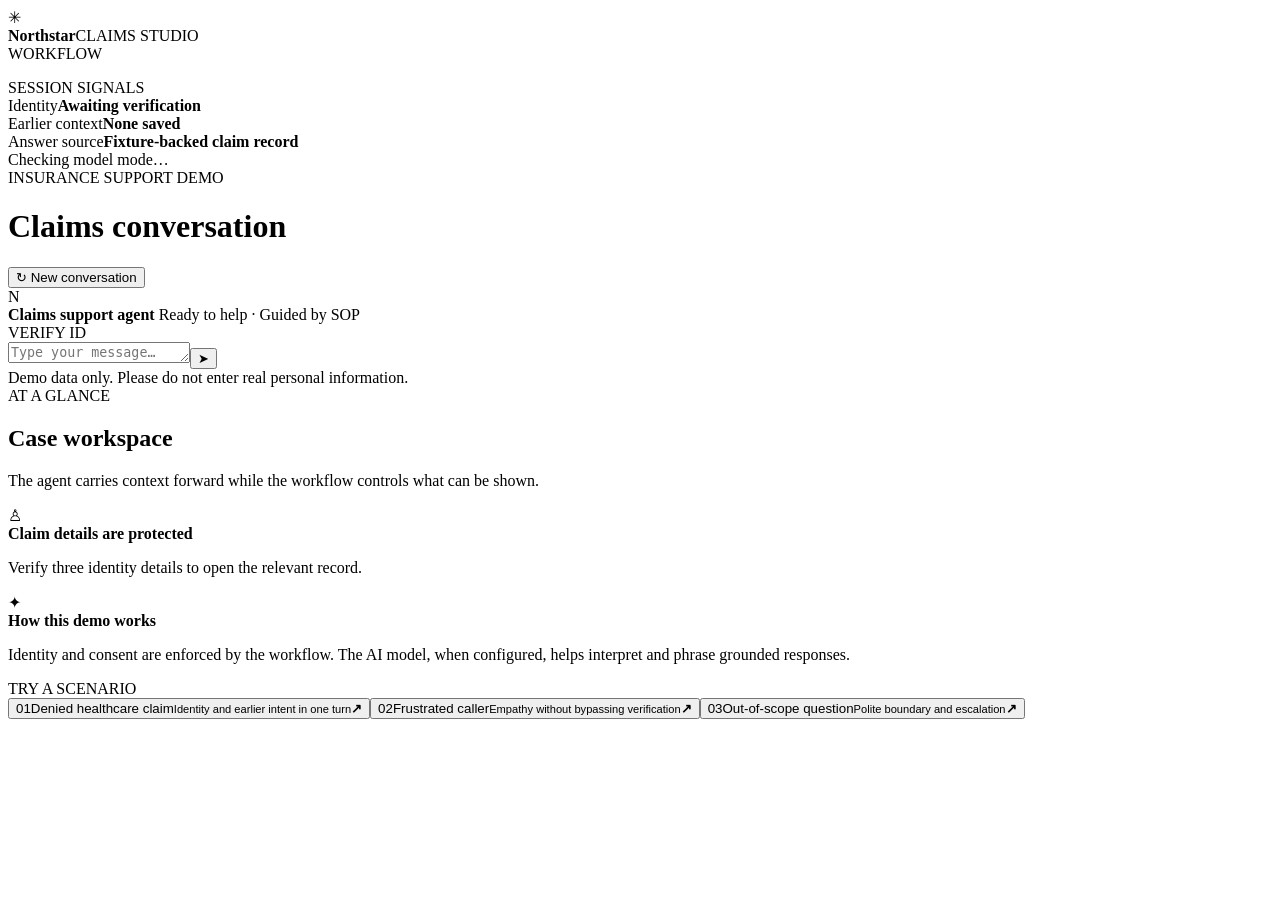
==== web/index.html @ 4f3af99f "Build SOP-guided claims demo" ====
<!doctype html>
<html lang="en">
<head>
  <meta charset="utf-8" />
  <meta name="viewport" content="width=device-width, initial-scale=1" />
  <meta name="theme-color" content="#101a27" />
  <title>Northstar Claims · SOP Agent</title>
  <link rel="stylesheet" href="/style.css" />
</head>
<body>
  <div class="app-shell">
    <aside class="rail">
      <div class="brand"><div class="brand-mark">✳</div><div><strong>Northstar</strong><span>CLAIMS STUDIO</span></div></div>
      <div class="rail-label">WORKFLOW</div>
      <ol class="steps" id="steps"></ol>
      <div class="rail-divider"></div>
      <div class="rail-label">SESSION SIGNALS</div>
      <div class="signal"><span>Identity</span><strong id="identitySignal">Awaiting verification</strong></div>
      <div class="signal"><span>Earlier context</span><strong id="memorySignal">None saved</strong></div>
      <div class="signal"><span>Answer source</span><strong>Fixture-backed claim record</strong></div>
      <div class="rail-footer"><span class="live-dot"></span><span id="mode">Checking model mode…</span></div>
    </aside>

    <main class="main">
      <header class="topbar"><div><div class="eyebrow">INSURANCE SUPPORT DEMO</div><h1>Claims conversation</h1></div><button class="new-chat" id="newChat" type="button">↻ <span>New conversation</span></button></header>
      <div class="main-grid">
        <section class="conversation" aria-label="Chat conversation">
          <div class="conversation-head"><div class="agent-avatar">N</div><div><strong>Claims support agent</strong><span><i class="online"></i> Ready to help · Guided by SOP</span></div><div class="phase-pill" id="phasePill">VERIFY ID</div></div>
          <div class="messages" id="messages" aria-live="polite"></div>
          <div class="composer-wrap"><div id="quickActions" class="quick-actions"></div><form id="chatForm" class="composer"><textarea id="messageInput" rows="1" maxlength="2000" placeholder="Type your message…" aria-label="Your message"></textarea><button id="sendButton" type="submit" aria-label="Send message">➤</button></form><div class="composer-note">Demo data only. Please do not enter real personal information.</div></div>
        </section>
        <aside class="context-panel"><div class="panel-kicker">AT A GLANCE</div><h2>Case workspace</h2><p class="panel-intro">The agent carries context forward while the workflow controls what can be shown.</p><div class="case-card" id="caseCard"><div class="case-lock">♙</div><strong>Claim details are protected</strong><p>Verify three identity details to open the relevant record.</p></div><div class="rule-card"><div class="rule-icon">✦</div><div><strong>How this demo works</strong><p>Identity and consent are enforced by the workflow. The AI model, when configured, helps interpret and phrase grounded responses.</p></div></div><div class="try-card"><div class="panel-kicker">TRY A SCENARIO</div><button type="button" class="scenario" data-text="I’m the policyholder. My name is Margaret Chen, policy POL-9921. I’m calling about my denied healthcare claim from January. DOB is 1985-03-15, SSN last four is 4472."><span>01</span><span>Denied healthcare claim<small>Identity and earlier intent in one turn</small></span><b>↗</b></button><button type="button" class="scenario" data-text="I already told you who I am. This is ridiculous. Just tell me why my claim was denied."><span>02</span><span>Frustrated caller<small>Empathy without bypassing verification</small></span><b>↗</b></button><button type="button" class="scenario" data-text="What is RL?"><span>03</span><span>Out-of-scope question<small>Polite boundary and escalation</small></span><b>↗</b></button></div></aside>
      </div>
    </main>
  </div>
  <script src="/app.js" defer></script>
</body>
</html>
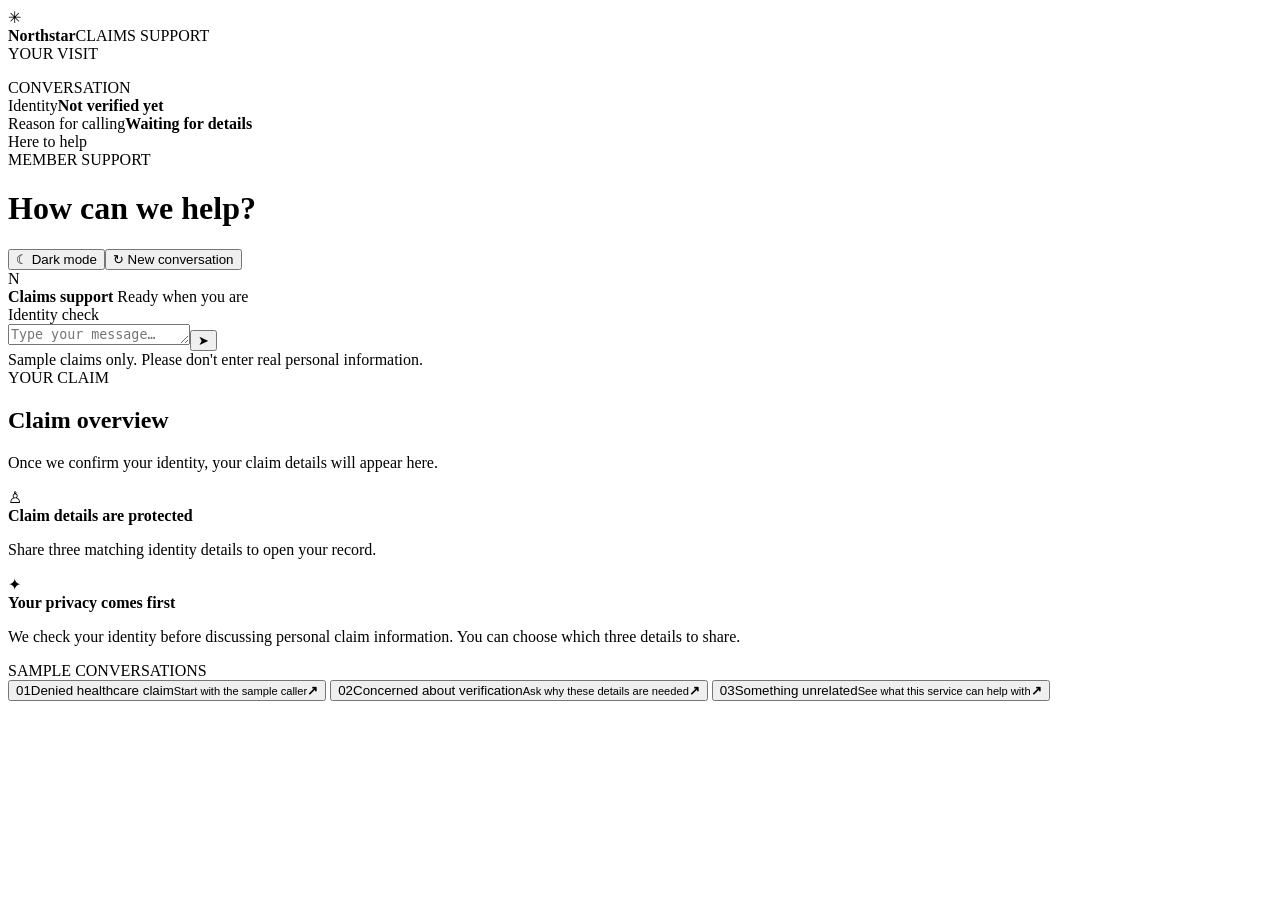
==== commit 5b62a53e: "Polish claims demo themes and protect model inputs" ====
--- a/web/index.html
+++ b/web/index.html
@@ -3,33 +3,44 @@
 <head>
   <meta charset="utf-8" />
   <meta name="viewport" content="width=device-width, initial-scale=1" />
-  <meta name="theme-color" content="#101a27" />
-  <title>Northstar Claims · SOP Agent</title>
+  <meta name="theme-color" content="#f5f7f3" />
+  <title>Northstar Claims | Member support</title>
   <link rel="stylesheet" href="/style.css" />
 </head>
 <body>
   <div class="app-shell">
     <aside class="rail">
-      <div class="brand"><div class="brand-mark">✳</div><div><strong>Northstar</strong><span>CLAIMS STUDIO</span></div></div>
-      <div class="rail-label">WORKFLOW</div>
+      <div class="brand"><div class="brand-mark">✳</div><div><strong>Northstar</strong><span>CLAIMS SUPPORT</span></div></div>
+      <div class="rail-label">YOUR VISIT</div>
       <ol class="steps" id="steps"></ol>
       <div class="rail-divider"></div>
-      <div class="rail-label">SESSION SIGNALS</div>
-      <div class="signal"><span>Identity</span><strong id="identitySignal">Awaiting verification</strong></div>
-      <div class="signal"><span>Earlier context</span><strong id="memorySignal">None saved</strong></div>
-      <div class="signal"><span>Answer source</span><strong>Fixture-backed claim record</strong></div>
-      <div class="rail-footer"><span class="live-dot"></span><span id="mode">Checking model mode…</span></div>
+      <div class="rail-label">CONVERSATION</div>
+      <div class="signal"><span>Identity</span><strong id="identitySignal">Not verified yet</strong></div>
+      <div class="signal"><span>Reason for calling</span><strong id="memorySignal">Waiting for details</strong></div>
+      <div class="rail-footer"><span class="live-dot"></span><span>Here to help</span></div>
     </aside>
 
     <main class="main">
-      <header class="topbar"><div><div class="eyebrow">INSURANCE SUPPORT DEMO</div><h1>Claims conversation</h1></div><button class="new-chat" id="newChat" type="button">↻ <span>New conversation</span></button></header>
+      <header class="topbar">
+        <div><div class="eyebrow">MEMBER SUPPORT</div><h1>How can we help?</h1></div>
+        <div class="header-actions"><button class="theme-toggle" id="themeToggle" type="button" aria-pressed="false">☾ Dark mode</button><button class="new-chat" id="newChat" type="button">↻ <span>New conversation</span></button></div>
+      </header>
       <div class="main-grid">
         <section class="conversation" aria-label="Chat conversation">
-          <div class="conversation-head"><div class="agent-avatar">N</div><div><strong>Claims support agent</strong><span><i class="online"></i> Ready to help · Guided by SOP</span></div><div class="phase-pill" id="phasePill">VERIFY ID</div></div>
+          <div class="conversation-head"><div class="agent-avatar">N</div><div><strong>Claims support</strong><span><i class="online"></i> Ready when you are</span></div><div class="phase-pill" id="phasePill">Identity check</div></div>
           <div class="messages" id="messages" aria-live="polite"></div>
-          <div class="composer-wrap"><div id="quickActions" class="quick-actions"></div><form id="chatForm" class="composer"><textarea id="messageInput" rows="1" maxlength="2000" placeholder="Type your message…" aria-label="Your message"></textarea><button id="sendButton" type="submit" aria-label="Send message">➤</button></form><div class="composer-note">Demo data only. Please do not enter real personal information.</div></div>
+          <div class="composer-wrap"><div id="quickActions" class="quick-actions"></div><form id="chatForm" class="composer"><textarea id="messageInput" rows="1" maxlength="2000" placeholder="Type your message…" aria-label="Your message"></textarea><button id="sendButton" type="submit" aria-label="Send message">➤</button></form><div class="composer-note">Sample claims only. Please don't enter real personal information.</div></div>
         </section>
-        <aside class="context-panel"><div class="panel-kicker">AT A GLANCE</div><h2>Case workspace</h2><p class="panel-intro">The agent carries context forward while the workflow controls what can be shown.</p><div class="case-card" id="caseCard"><div class="case-lock">♙</div><strong>Claim details are protected</strong><p>Verify three identity details to open the relevant record.</p></div><div class="rule-card"><div class="rule-icon">✦</div><div><strong>How this demo works</strong><p>Identity and consent are enforced by the workflow. The AI model, when configured, helps interpret and phrase grounded responses.</p></div></div><div class="try-card"><div class="panel-kicker">TRY A SCENARIO</div><button type="button" class="scenario" data-text="I’m the policyholder. My name is Margaret Chen, policy POL-9921. I’m calling about my denied healthcare claim from January. DOB is 1985-03-15, SSN last four is 4472."><span>01</span><span>Denied healthcare claim<small>Identity and earlier intent in one turn</small></span><b>↗</b></button><button type="button" class="scenario" data-text="I already told you who I am. This is ridiculous. Just tell me why my claim was denied."><span>02</span><span>Frustrated caller<small>Empathy without bypassing verification</small></span><b>↗</b></button><button type="button" class="scenario" data-text="What is RL?"><span>03</span><span>Out-of-scope question<small>Polite boundary and escalation</small></span><b>↗</b></button></div></aside>
+        <aside class="context-panel">
+          <div class="panel-kicker">YOUR CLAIM</div><h2>Claim overview</h2><p class="panel-intro">Once we confirm your identity, your claim details will appear here.</p>
+          <div class="case-card" id="caseCard"><div class="case-lock">♙</div><strong>Claim details are protected</strong><p>Share three matching identity details to open your record.</p></div>
+          <div class="rule-card"><div class="rule-icon">✦</div><div><strong>Your privacy comes first</strong><p>We check your identity before discussing personal claim information. You can choose which three details to share.</p></div></div>
+          <div class="try-card"><div class="panel-kicker">SAMPLE CONVERSATIONS</div>
+            <button type="button" class="scenario" data-text="I’m the policyholder. My name is Margaret Chen, policy POL-9921. I’m calling about my denied healthcare claim from January. DOB is 1985-03-15, SSN last four is 4472."><span>01</span><span>Denied healthcare claim<small>Start with the sample caller</small></span><b>↗</b></button>
+            <button type="button" class="scenario" data-text="I already told you who I am. This is ridiculous. Just tell me why my claim was denied."><span>02</span><span>Concerned about verification<small>Ask why these details are needed</small></span><b>↗</b></button>
+            <button type="button" class="scenario" data-text="What is RL?"><span>03</span><span>Something unrelated<small>See what this service can help with</small></span><b>↗</b></button>
+          </div>
+        </aside>
       </div>
     </main>
   </div>
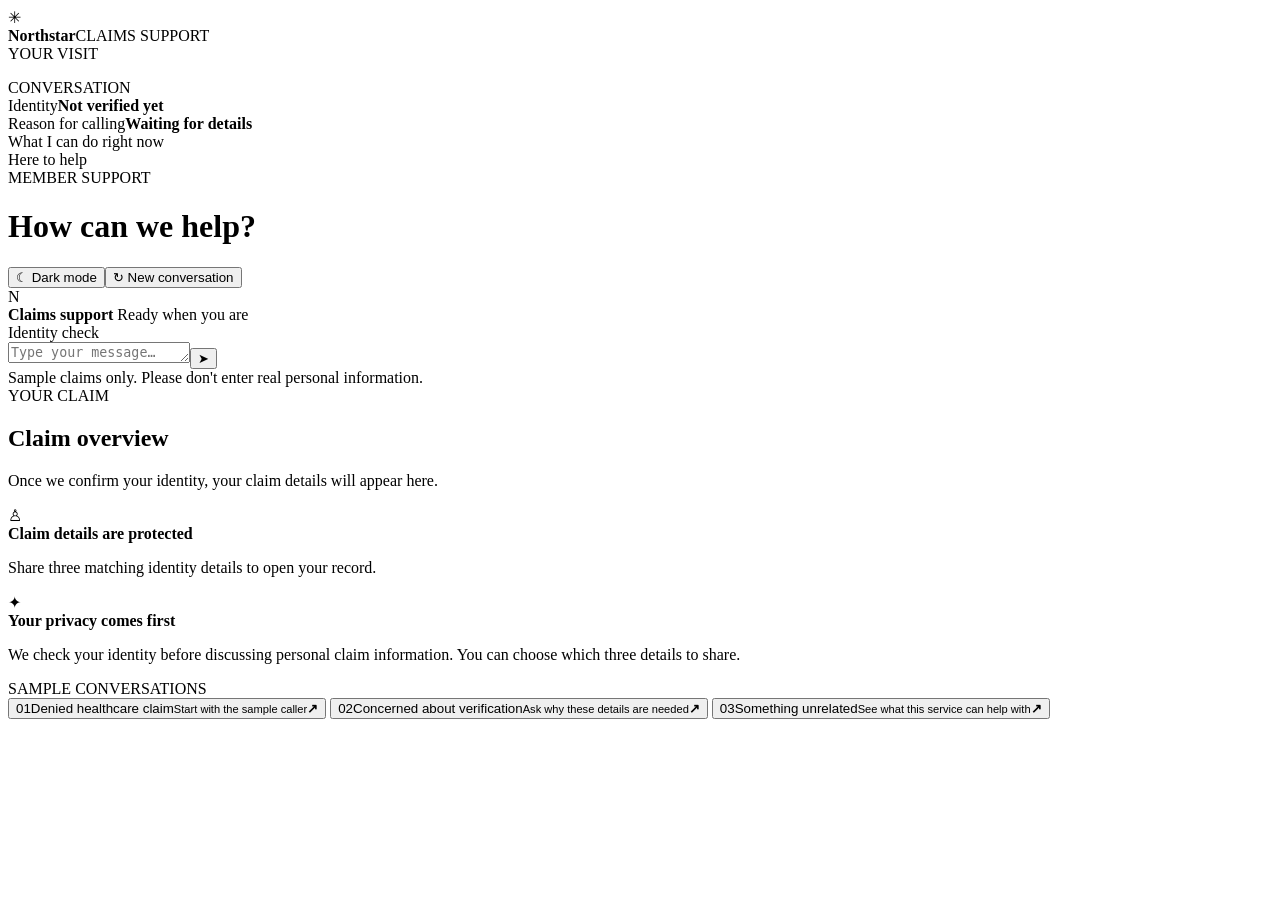
==== commit 0faa4278: "Remember later-phase requests, enforce allowed actions per phase, tighten grounding, keep demo awake" ====
--- a/web/index.html
+++ b/web/index.html
@@ -15,15 +15,16 @@
       <ol class="steps" id="steps"></ol>
       <div class="rail-divider"></div>
       <div class="rail-label">CONVERSATION</div>
-      <div class="signal"><span>Identity</span><strong id="identitySignal">Not verified yet</strong></div>
-      <div class="signal"><span>Reason for calling</span><strong id="memorySignal">Waiting for details</strong></div>
+      <div class="signal"><span>Identity</span><strong id="identitySignal">Not verified yet</strong><div class="chips" id="identityChips"></div></div>
+      <div class="signal"><span>Reason for calling</span><strong id="memorySignal">Waiting for details</strong><div class="chips" id="memoryChips"></div></div>
+      <div class="signal"><span>What I can do right now</span><div class="chips" id="actionChips"></div></div>
       <div class="rail-footer"><span class="live-dot"></span><span>Here to help</span></div>
     </aside>
 
     <main class="main">
       <header class="topbar">
         <div><div class="eyebrow">MEMBER SUPPORT</div><h1>How can we help?</h1></div>
-        <div class="header-actions"><button class="theme-toggle" id="themeToggle" type="button" aria-pressed="false">☾ Dark mode</button><button class="new-chat" id="newChat" type="button">↻ <span>New conversation</span></button></div>
+        <div class="header-actions"><button class="theme-toggle" id="themeToggle" type="button" aria-pressed="false">☾<span> Dark mode</span></button><button class="new-chat" id="newChat" type="button">↻ <span>New conversation</span></button></div>
       </header>
       <div class="main-grid">
         <section class="conversation" aria-label="Chat conversation">
